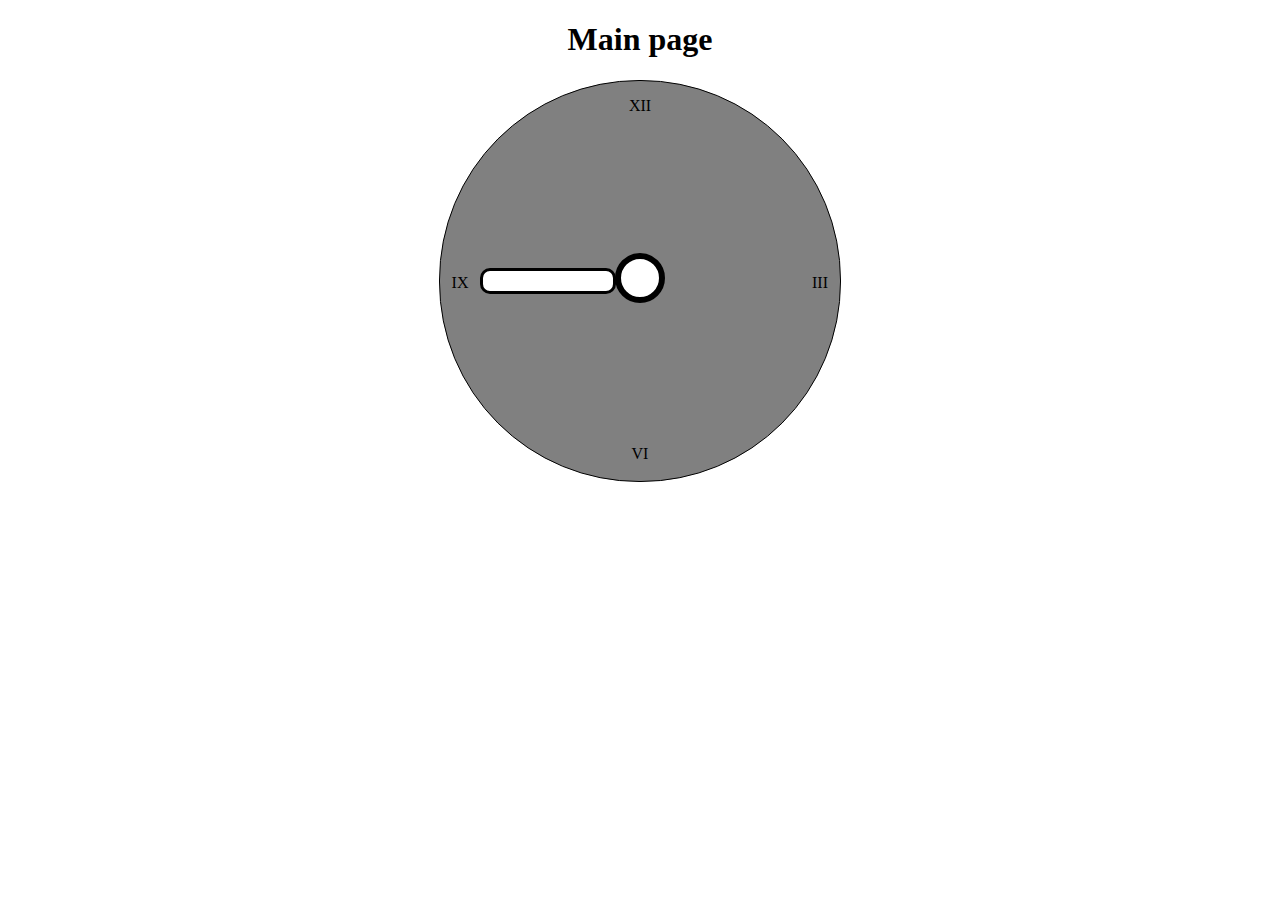
==== Final/index.html @ 977b1842 "First Draft" ====
<!DOCTYPE html>

<html lang="en">

  <head>
    <meta charset="utf-8">
    <title>Navigation Page</title>
    <style>
      html, body {
        margin: 0; padding: 0;
        text-align: center;
      }

      #clock {
        width: 400px;
        height: 400px;
        margin: auto;
        border-radius: 200px;
        border: 1px solid black;
        background-color: grey;
      }

      #nine {
        position: relative;
        top: 75px;
        right: 180px;
      }

      #three {
        position: relative;
        top: 143px;
        left: 180px;
      }

      #six {
        position: relative;
        top: 280px;
      }

      #middle {
        background-color: white;
        width: 38px; height: 38px;
        border-radius: 25px;
        border: 6px solid black;
        position: relative;
        left: 175px;
        top: 20px;
      }

      #hand {
        position: relative;
        width: 130px; height: 20px;
        border-radius: 10px;
        top: -15px;
        left: 40px;
        border: 3px solid black;
        background-color: white;
      }
    </style>
  </head>
  <body>
    <h1>Main page</h1>
    <div id="clock">
      <p id="twelve">XII</p>
      <p id="three">III</p>
      <p id="six">VI</p>
      <p id="nine">IX</p>
      <div id="middle"></div>
      <div id="hand"></div>
    </div>
  </body>

</html>
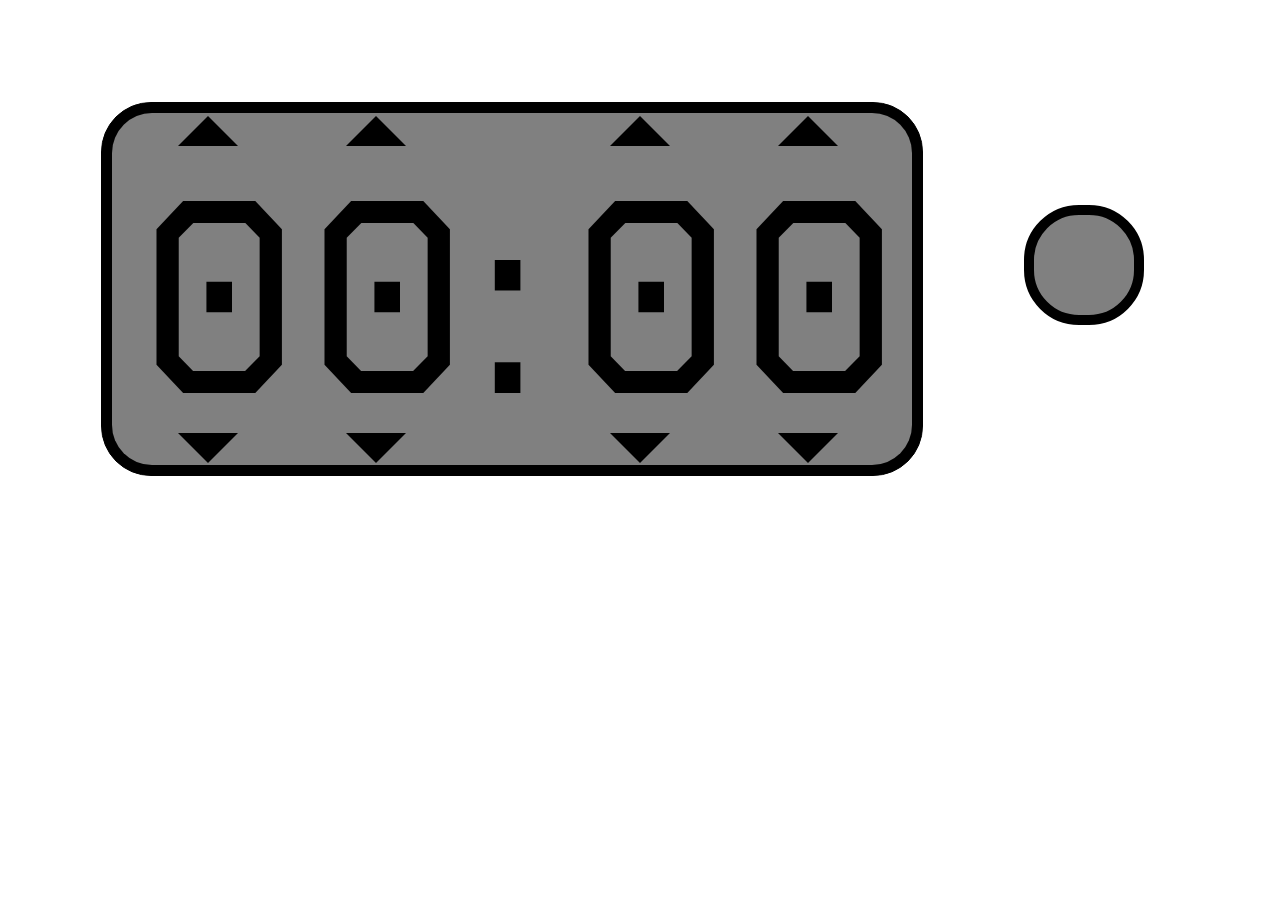
==== commit ce162cb6: "Silent Night & TikTok" ====
--- a/Final/index.html
+++ b/Final/index.html
@@ -5,69 +5,32 @@
   <head>
     <meta charset="utf-8">
     <title>Navigation Page</title>
-    <style>
-      html, body {
-        margin: 0; padding: 0;
-        text-align: center;
-      }
-
-      #clock {
-        width: 400px;
-        height: 400px;
-        margin: auto;
-        border-radius: 200px;
-        border: 1px solid black;
-        background-color: grey;
-      }
-
-      #nine {
-        position: relative;
-        top: 75px;
-        right: 180px;
-      }
-
-      #three {
-        position: relative;
-        top: 143px;
-        left: 180px;
-      }
-
-      #six {
-        position: relative;
-        top: 280px;
-      }
-
-      #middle {
-        background-color: white;
-        width: 38px; height: 38px;
-        border-radius: 25px;
-        border: 6px solid black;
-        position: relative;
-        left: 175px;
-        top: 20px;
-      }
-
-      #hand {
-        position: relative;
-        width: 130px; height: 20px;
-        border-radius: 10px;
-        top: -15px;
-        left: 40px;
-        border: 3px solid black;
-        background-color: white;
-      }
-    </style>
+    <link href="https://fonts.googleapis.com/css2?family=Graduate&display=swap" rel="stylesheet">
+    <link rel="stylesheet" href="style.css">
   </head>
   <body>
-    <h1>Main page</h1>
-    <div id="clock">
-      <p id="twelve">XII</p>
-      <p id="three">III</p>
-      <p id="six">VI</p>
-      <p id="nine">IX</p>
-      <div id="middle"></div>
-      <div id="hand"></div>
+    <div id="container">
+      <div id="outer">
+        <div id="clock">
+          <div class="upArrow" id="hour1up"></div>
+          <div class="downArrow" id="hour1down"></div>
+          <div class="upArrow" id="hour2up"></div>
+          <div class="downArrow" id="hour2down"></div>
+          <div class="upArrow" id="min1up"></div>
+          <div class="downArrow" id="min1down"></div>
+          <div class="upArrow" id="min2up"></div>
+          <div class="downArrow" id="min2down"></div>
+          <div id="hour1">0</div>
+          <div id="hour2">0</div>
+          <div id="colon">:</div>
+          <div id="min1">0</div>
+          <div id="min2">0</div>
+        </div>
+      </div>
+      <div id="btn"></div>
     </div>
+
+    <script src="script.js"></script>
   </body>
 
 </html>
--- a/Final/style.css
+++ b/Final/style.css
@@ -0,0 +1,103 @@
+html, body {
+  margin: 0; padding: 0;
+  text-align: center;
+  font-family: 'Graduate', cursive;
+  font-size: 400%;
+}
+
+#container {
+  display: grid;
+  grid-template-columns: 80% 20%;;
+}
+
+#btn {
+  background-color: grey;
+  width: 100px; height: 100px;
+  border-radius: 55px;
+  border: 10px solid black;
+  margin-top: 80%;
+}
+
+#outer {
+  width: 80%;
+  height: auto;
+  margin: auto;
+  margin-top: 10%;
+  border-radius: 50px;
+  border: 1px solid black;
+  background-color: black;
+}
+
+#clock {
+  margin: 10px 10px 10px 10px;
+  background-color: grey;
+  border-radius: 40px;
+  border: 1px grooved black;
+  display: grid;
+  grid-template-columns: 3% 18% 3% 18% 3% 9% 3% 18% 3% 18% 3%;
+  grid-template-rows: 10% 80% 10%;
+  grid-template-areas:
+    ". h1U . h2U . . . m1U . m2U ."
+    ". hour1 . hour2 . colon . min1 . min2 ."
+    ". h1D . h2D . . . m1D . m2D ."
+  ;
+}
+
+.upArrow {
+  margin: auto;
+  width: 0;
+  height: 0;
+  border-left: 30px solid transparent;
+  border-right: 30px solid transparent;
+  border-bottom: 30px solid black;
+}
+
+.downArrow {
+  margin: auto;
+  width: 0;
+  height: 0;
+  border-left: 30px solid transparent;
+  border-right: 30px solid transparent;
+  border-top: 30px solid black;
+}
+
+#hour1up {
+  grid-area: h1U;
+}
+#hour2up {
+  grid-area: h2U;
+}
+#min1up {
+  grid-area: m1U;
+}
+#min2up {
+  grid-area: m2U;
+}
+#hour1down {
+  grid-area: h1D;
+}
+#hour2down {
+  grid-area: h2D;
+}
+#min1down {
+  grid-area: m1D;
+}
+#min2down {
+  grid-area: m2D;
+}
+
+#hour1 {
+  grid-area: hour1;
+}
+#hour2 {
+  grid-area: hour2;
+}
+#colon {
+  grid-area: colon;
+}
+#min1 {
+  grid-area: min1;
+}
+#min2 {
+  grid-area: min2;
+}
